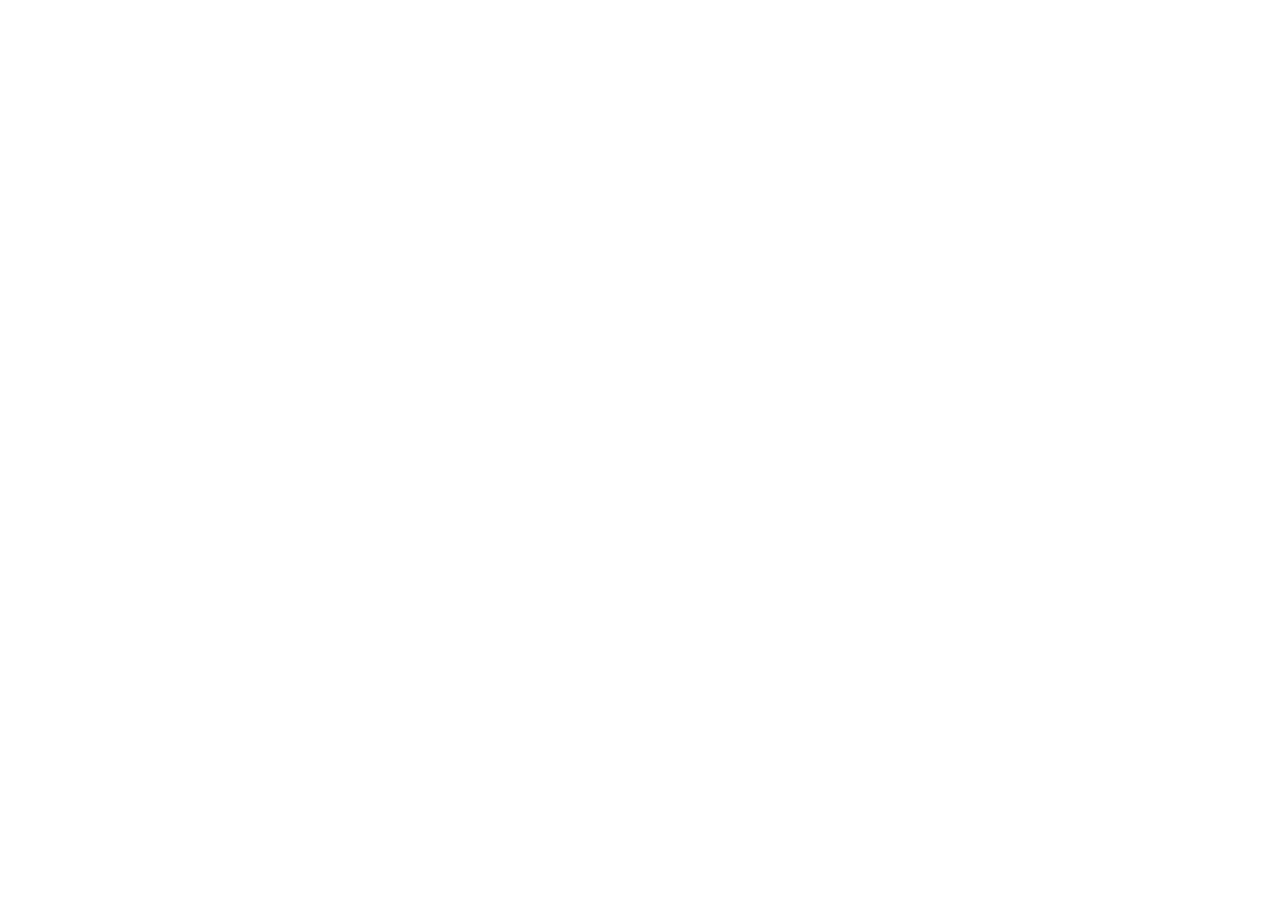
==== index.html @ e1f06a2b "Add files via upload" ====
<!doctype html>
<html lang="en">
  <head>
    <meta charset="UTF-8" />
    <meta name="viewport" content="width=device-width, initial-scale=1.0" />
    <title>Course Tracker and Weekly Planner</title>
    <script type="module" crossorigin src="./assets/index-CQmc_g_3.js"></script>
    <link rel="stylesheet" crossorigin href="./assets/index-D9hDRxJA.css">
  </head>
  <body>
    <div id="root"></div>
  </body>
</html>
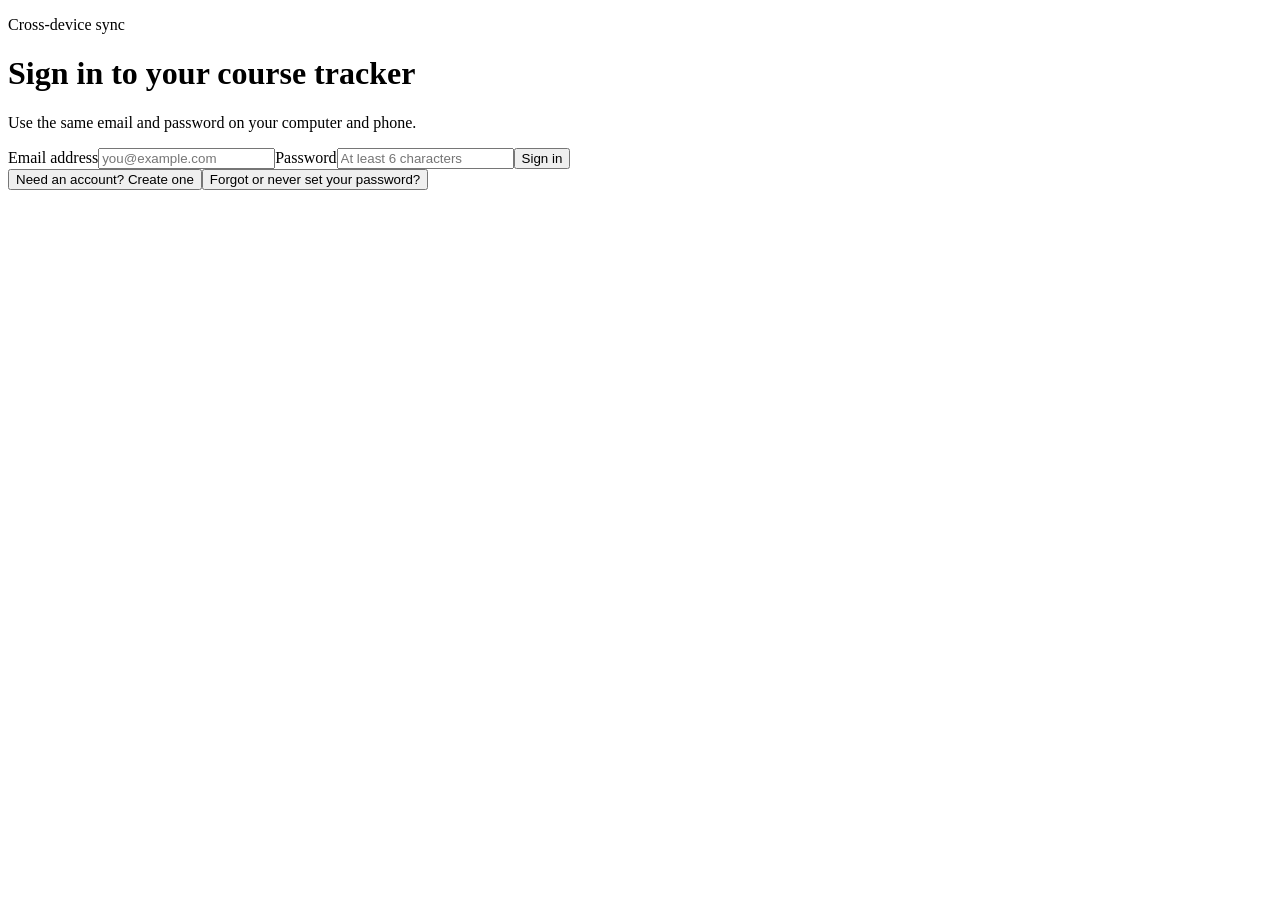
==== commit b8c90974: "Add files via upload" ====
--- a/index.html
+++ b/index.html
@@ -4,8 +4,8 @@
     <meta charset="UTF-8" />
     <meta name="viewport" content="width=device-width, initial-scale=1.0" />
     <title>Course Tracker and Weekly Planner</title>
-    <script type="module" crossorigin src="./assets/index-CQmc_g_3.js"></script>
-    <link rel="stylesheet" crossorigin href="./assets/index-D9hDRxJA.css">
+    <script type="module" crossorigin src="./assets/index-CDgwWKGT.js"></script>
+    <link rel="stylesheet" crossorigin href="./assets/index-DDuy3r5h.css">
   </head>
   <body>
     <div id="root"></div>
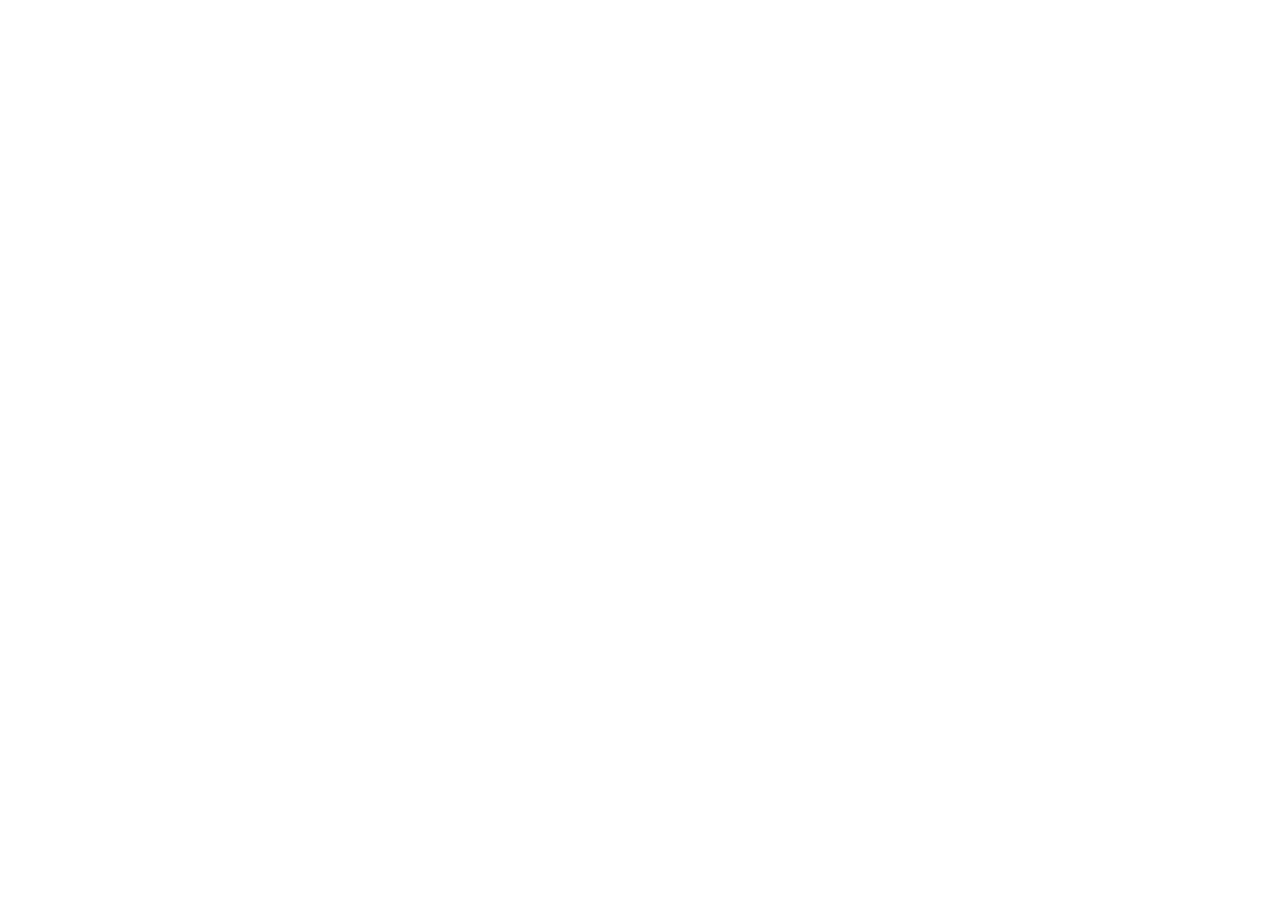
==== commit f4103a45: "Add files via upload" ====
--- a/index.html
+++ b/index.html
@@ -4,8 +4,8 @@
     <meta charset="UTF-8" />
     <meta name="viewport" content="width=device-width, initial-scale=1.0" />
     <title>Course Tracker and Weekly Planner</title>
-    <script type="module" crossorigin src="./assets/index-CDgwWKGT.js"></script>
-    <link rel="stylesheet" crossorigin href="./assets/index-DDuy3r5h.css">
+    <script type="module" crossorigin src="./assets/index-yIHEuZrv.js"></script>
+    <link rel="stylesheet" crossorigin href="./assets/index-C7f1gmUR.css">
   </head>
   <body>
     <div id="root"></div>
